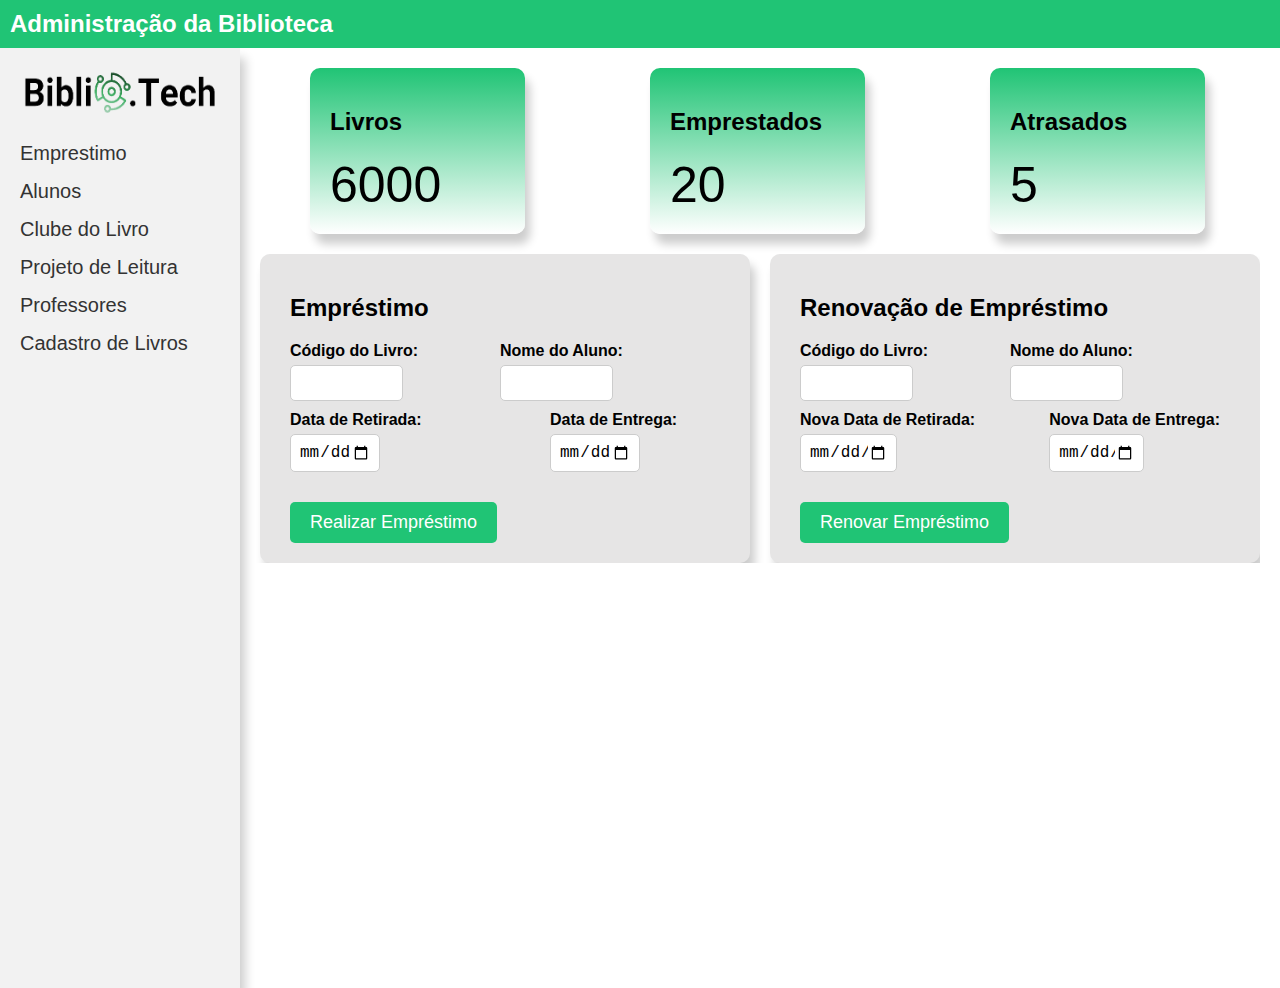
==== adm.html @ cedaaed6 "." ====
<!DOCTYPE html>
<html lang="pt-br">
<head>
    <meta charset="UTF-8">
    <meta name="viewport" content="width=device-width, initial-scale=1.0">
    <title>Administração da Biblioteca</title>
    <style>
        body {
            margin: 0;
            padding: 0;
            font-family: Arial, sans-serif;
        }

        header {
            background-color: #20C475;
            color: #fff;
            padding: 10px;
            display: flex;
            align-items: center;
        }

        header h1 {
            margin: 0;
            font-size: 24px;
        }

        .sidebar {
            background-color: #f2f2f2;
            width: 200px;
            height: 100vh;
            padding: 20px;
            float: left;
            box-shadow: 5px 10px 10px rgba(0, 0, 0, 0.2);
        }

        .sidebar ul {
            list-style-type: none;
            padding: 0;
            margin: 0;
        }

        .sidebar ul li {
            margin-bottom: 15px;
        }

        .sidebar ul li a {
            text-decoration: none;
            color: #333;
            font-size: 20px;
        }
        .sidebar ul li a:hover {
            color: #20C475;
        }
        .sidebar ul img{
            margin-bottom: 20px;
        }  

        .container {
            margin: 20px;
            overflow: hidden;
        }

        .form-container {
            display: flex;
            justify-content: center;
            align-items: center;
        }

        form {
            margin-left: 20px;
            align-items: center;
            background-color: #e6e5e5;
            padding: 20px 40px 20px 30px;
            border-radius: 10px;
            box-shadow: 5px 10px 10px rgba(0, 0, 0, 0.2);
        }

        form label {
            display: block;
            font-weight: bold;
            margin-bottom: 5px;
        }

        form input[type="text"],
        form input[type="date"] {
            width: 45%;
            padding: 8px;
            font-size: 16px;
            border-radius: 5px;
            border: 1px solid #ccc;
            margin-bottom: 10px;
        }

        form .input-group {
            display: flex;
            justify-content: space-between;
        }

        form button {
            padding: 10px 20px;
            font-size: 18px;
            background-color: #20C475;
            color: #fff;
            border: none;
            cursor: pointer;
            border-radius: 5px;
            display: block;
            margin-top: 20px;
        }

        .box-container {
            display: flex;
            justify-content: space-between;
            margin-bottom: 20px;
        }

        .box {
            width: 200px;
            padding: 20px;
            background: linear-gradient(to bottom, #20C475, white);
            margin-right: 55px;
            margin-left: 70px;
            border-radius: 10px; 
            box-shadow: 5px 10px 10px rgba(0, 0, 0, 0.2);
        }
        
        p {
            font-size: 50px;
            margin: 0;
        }
    </style>
</<body>
    <header>
        <h1>Administração da Biblioteca</h1>
    </header>
    <div class="sidebar">
        <ul>
            <img src="./img/logo.png" alt="" width="200" height="50">
            <li><a href="#">Emprestimo</a></li>
            <li><a href="#">Alunos</a></li>
            <li><a href="#">Clube do Livro</a></li>
            <li><a href="#">Projeto de Leitura</a></li>
            <li><a href="#">Professores</a></li>
            <li><a href="cadastro_livro.html">Cadastro de Livros</a></li>
        </ul>
    </div>
    <div class="container">
        <div class="box-container">
            <div class="box">
                <h2>Livros</h2>
                <p>6000</p>
            </div>
            <div class="box">
                <h2>Emprestados</h2>
                <p>20</p>
            </div>
            <div class="box">
                <h2>Atrasados</h2>
                <p>5</p>
            </div>
        </div>
        <div class="form-container">
            <form>
                <h2>Empréstimo</h2>
                <div class="input-group">
                    <div>
                        <label for="codigo">Código do Livro:</label>
                        <input type="text" id="codigo" name="codigo" required>
                    </div>
                    <div>
                        <label for="aluno">Nome do Aluno:</label>
                        <input type="text" id="aluno" name="aluno" required>
                    </div>
                </div>
                <div class="input-group">
                    <div>
                        <label for="retirada">Data de Retirada:</label>
                        <input type="date" id="retirada" name="retirada" required>
                    </div>
                    <div>
                        <label for="entrega">Data de Entrega:</label>
                        <input type="date" id="entrega" name="entrega" required>
                    </div>
                </div>
                <button type="submit">Realizar Empréstimo</button>
            </form>

            <form>
                <h2>Renovação de Empréstimo</h2>
                <div class="input-group">
                    <div>
                        <label for="codigo-renovar">Código do Livro:</label>
                        <input type="text" id="codigo-renovar" name="codigo-renovar" required>
                    </div>
                    <div>
                        <label for="aluno-renovar">Nome do Aluno:</label>
                        <input type="text" id="aluno-renovar" name="aluno-renovar" required>
                    </div>
                </div>
                <div class="input-group">
                    <div>
                        <label for="retirada-renovar">Nova Data de Retirada:</label>
                        <input type="date" id="retirada-renovar" name="retirada-renovar" required>
                    </div>
                    <div>
                        <label for="entrega-renovar">Nova Data de Entrega:</label>
                        <input type="date" id="entrega-renovar" name="entrega-renovar" required>
                    </div>
                </div>
               <button type="submit">Renovar Empréstimo</button>
            </form>
        </div>
    </div>
</body>
</html>
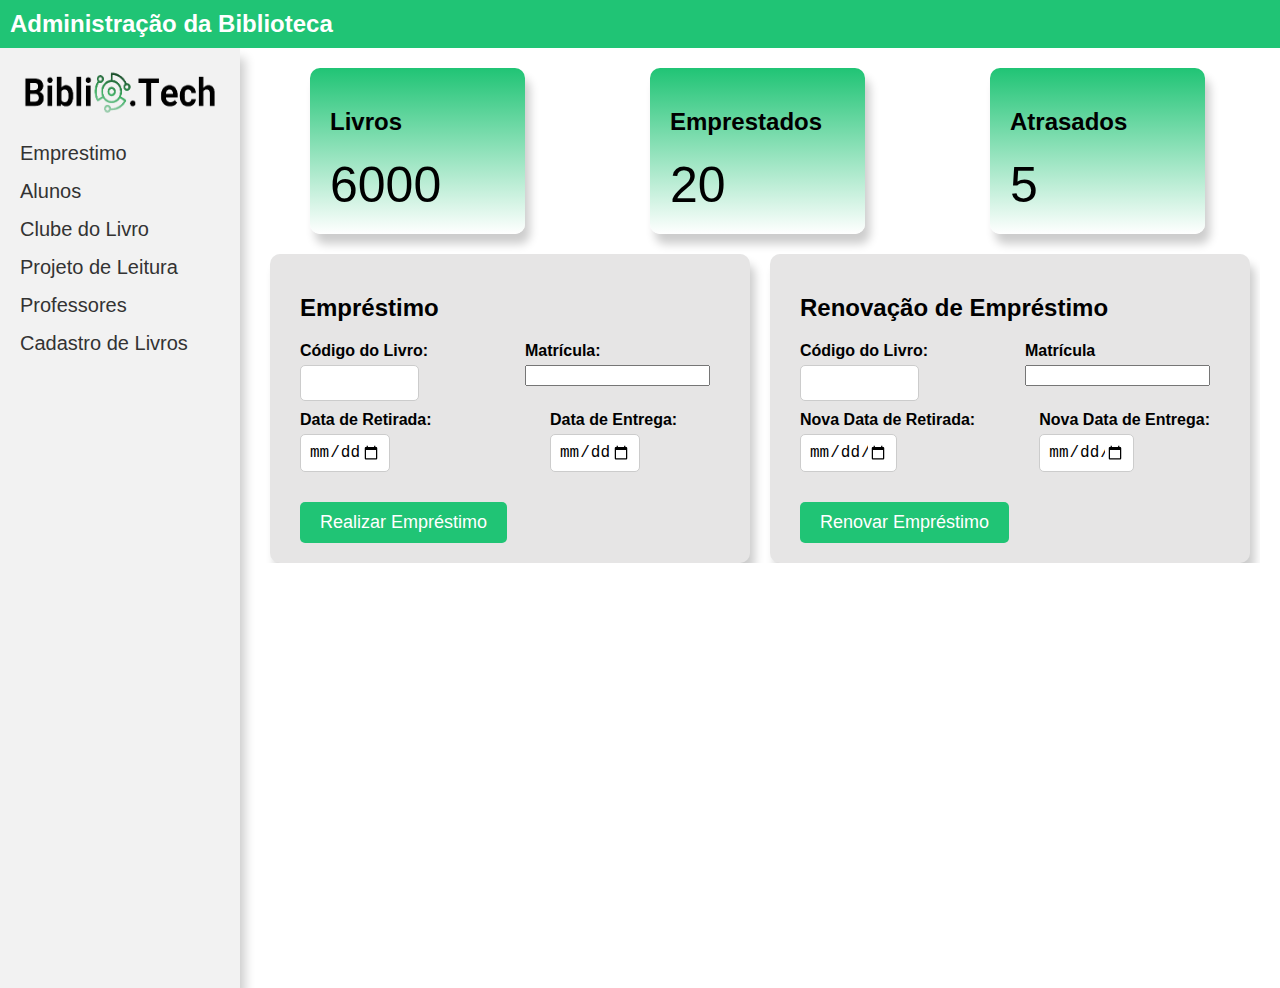
==== commit 2e79daa1: "Update (17/08)" ====
--- a/adm.html
+++ b/adm.html
@@ -159,6 +159,8 @@
                 <p>5</p>
             </div>
         </div>
+    
+        
         <div class="form-container">
             <form>
                 <h2>Empréstimo</h2>
@@ -168,8 +170,8 @@
                         <input type="text" id="codigo" name="codigo" required>
                     </div>
                     <div>
-                        <label for="aluno">Nome do Aluno:</label>
-                        <input type="text" id="aluno" name="aluno" required>
+                        <label for="aluno">Matrícula:</label>
+                        <input type="number" id="aluno" name="aluno" required>
                     </div>
                 </div>
                 <div class="input-group">
@@ -193,8 +195,8 @@
                         <input type="text" id="codigo-renovar" name="codigo-renovar" required>
                     </div>
                     <div>
-                        <label for="aluno-renovar">Nome do Aluno:</label>
-                        <input type="text" id="aluno-renovar" name="aluno-renovar" required>
+                        <label for="aluno-renovar">Matrícula</label>
+                        <input type="number" id="aluno-renovar" name="aluno-renovar" required>
                     </div>
                 </div>
                 <div class="input-group">
